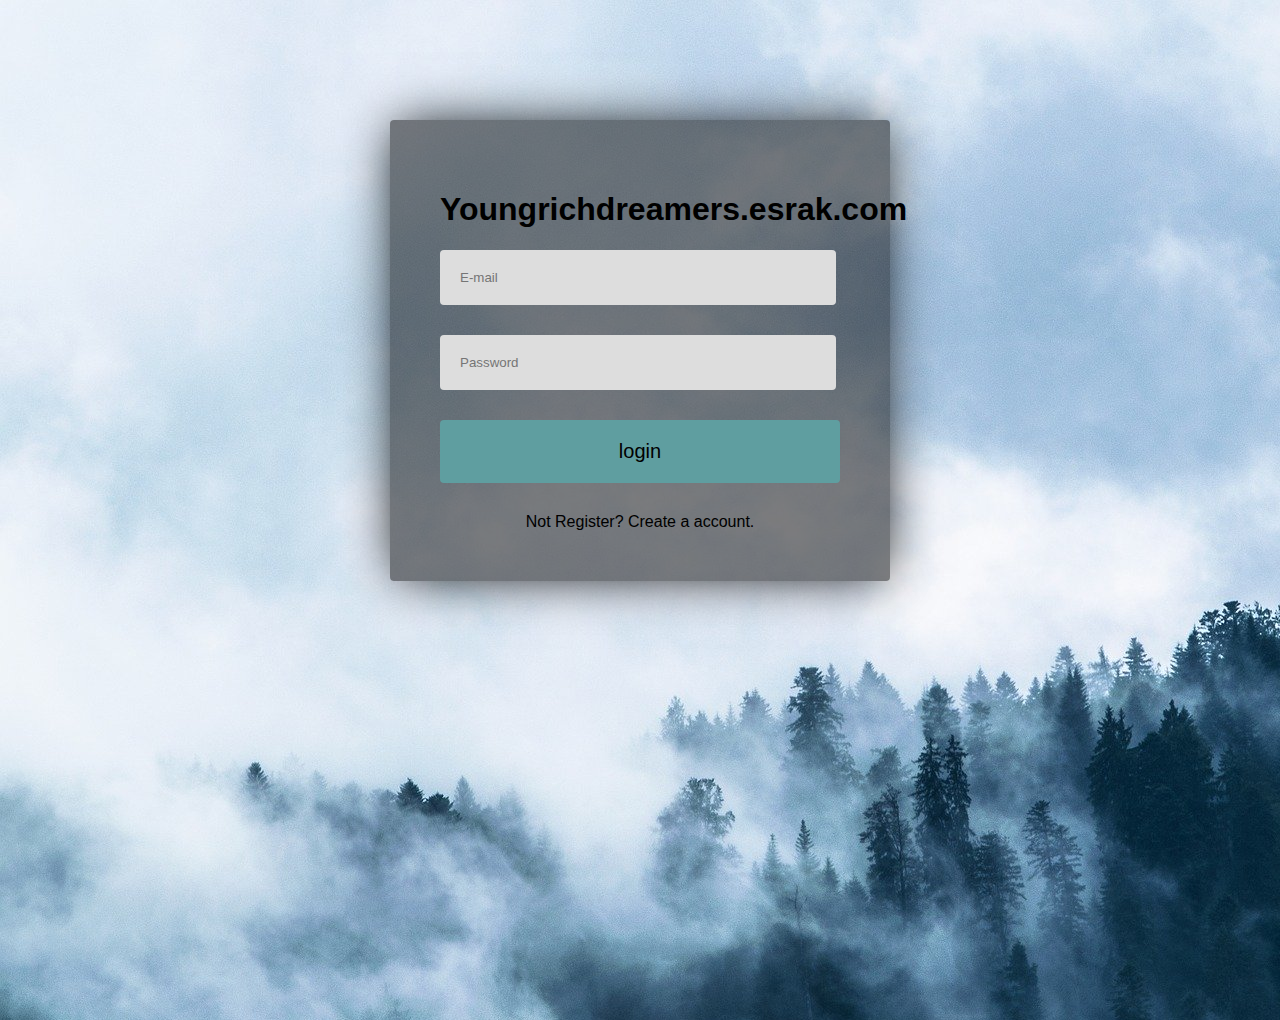
==== index.html @ 0c706409 "Update index.html" ====
<!DOCTYPE html>
<html lang="en">
<head>
    <meta charset="UTF-8">
    <meta name="viewport" content="width=device-width, initial-scale=1.0">
    <title>Login</title>
    <link href="index.css" type="text/css" rel="stylesheet"/>
</head>
<body>
    
    <div class="box">
        <div class="hedline">
            <h1>
                Youngrichdreamers.esrak.com
            </h1>
        </div>
        <input type="text" placeholder="E-mail"/>
         <input type="password" placeholder="Password"/>
         <input class="login" type="submit" value="login"/>
           <div class="rt4">
               <span >Not Register?</span> <a href ="https://ahamedesrak505.github.io/portfolio/">Create a account.</a>          
           </div>
    </div>
</body>
</html>
---- index.css ----
body{
    margin:0;
    padding:0;
    background:url(fog-1535201_1920.jpg);width: device-width;height: 900px;;
    
    
}
.box{
    width: 400px;
    background: rgba(0,0,0,0.5);
    padding: 50px;
    margin: auto;
    margin-top: 120px;
    border-radius: 4px;
    box-shadow: 0px 0px 50px -7px;
    
}
.box input{
    width: 89%;
    padding: 20px;
    border: none;
    display: block;
    background: #ddd;
    margin-bottom: 30px;
    border-radius: 4px;
}
.login{
    background:cadetblue!important;
    width: 100%!important;
    font-size: 20px;
}
.rt4{
    text-align: center;
    font-family: 'Lucida Sans', 'Lucida Sans Regular', 'Lucida Grande', 'Lucida Sans Unicode', Geneva, Verdana, sans-serif;
}
.rt4 a{
    text-decoration: none;
    font-family: 'Franklin Gothic Medium', 'Arial Narrow', Arial, sans-serif;
    color: black;
}
.hedline{
    text-align: center;
}
.hedline h1{
    font-family:'Franklin Gothic Medium', 'Arial Narrow', Arial, sans-serif;

}
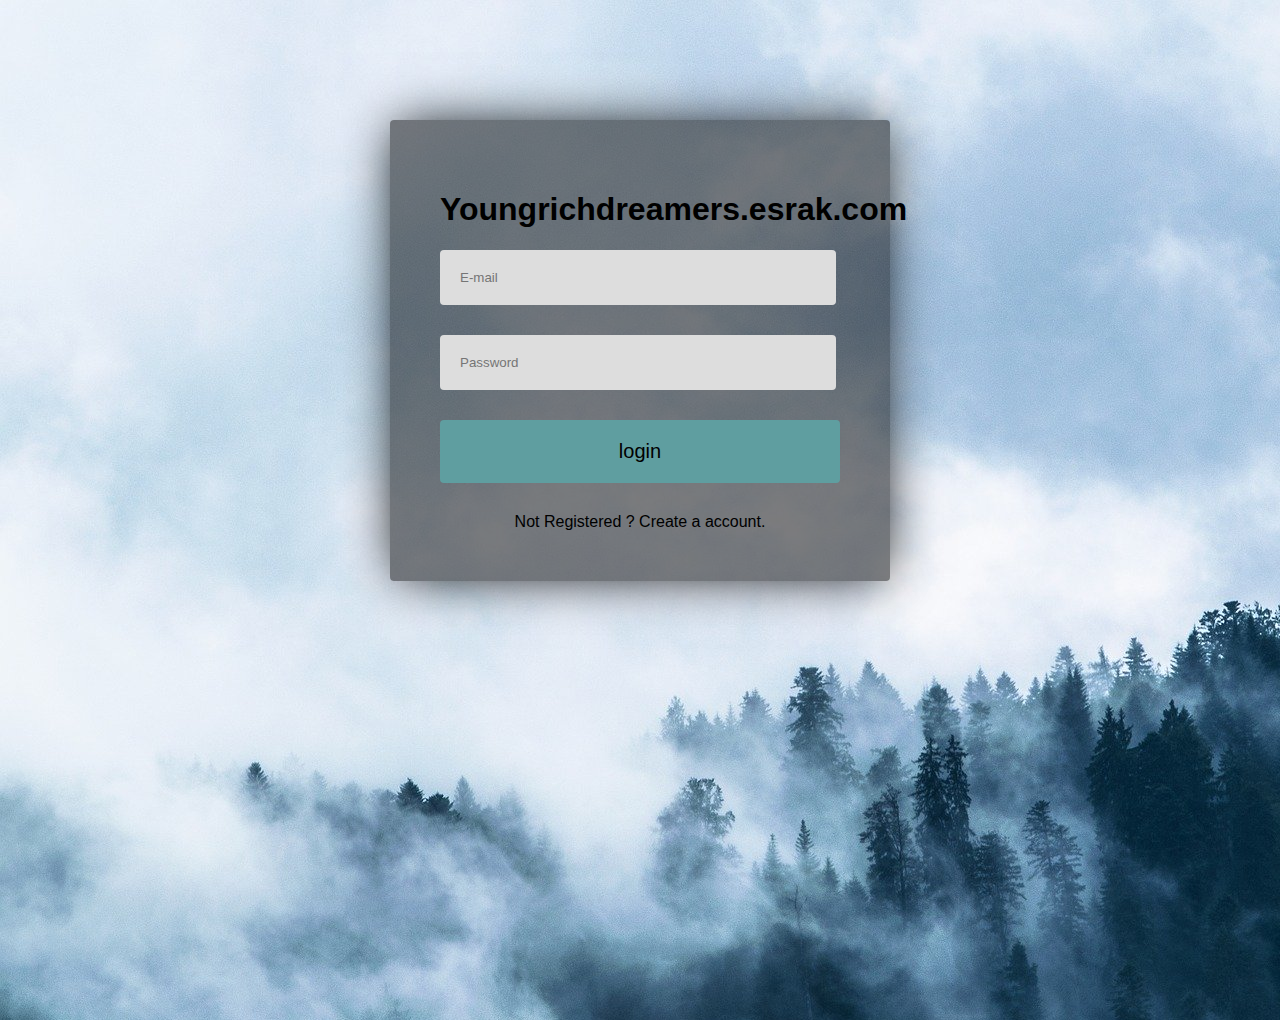
==== commit 6024c6c2: "Update index.html" ====
--- a/index.html
+++ b/index.html
@@ -18,7 +18,7 @@
          <input type="password" placeholder="Password"/>
          <input class="login" type="submit" value="login"/>
            <div class="rt4">
-               <span >Not Register?</span> <a href ="https://ahamedesrak505.github.io/portfolio/">Create a account.</a>          
+               <span >Not Registered ?</span> <a href ="https://ahamedesrak505.github.io/portfolio/">Create a account.</a>          
            </div>
     </div>
 </body>
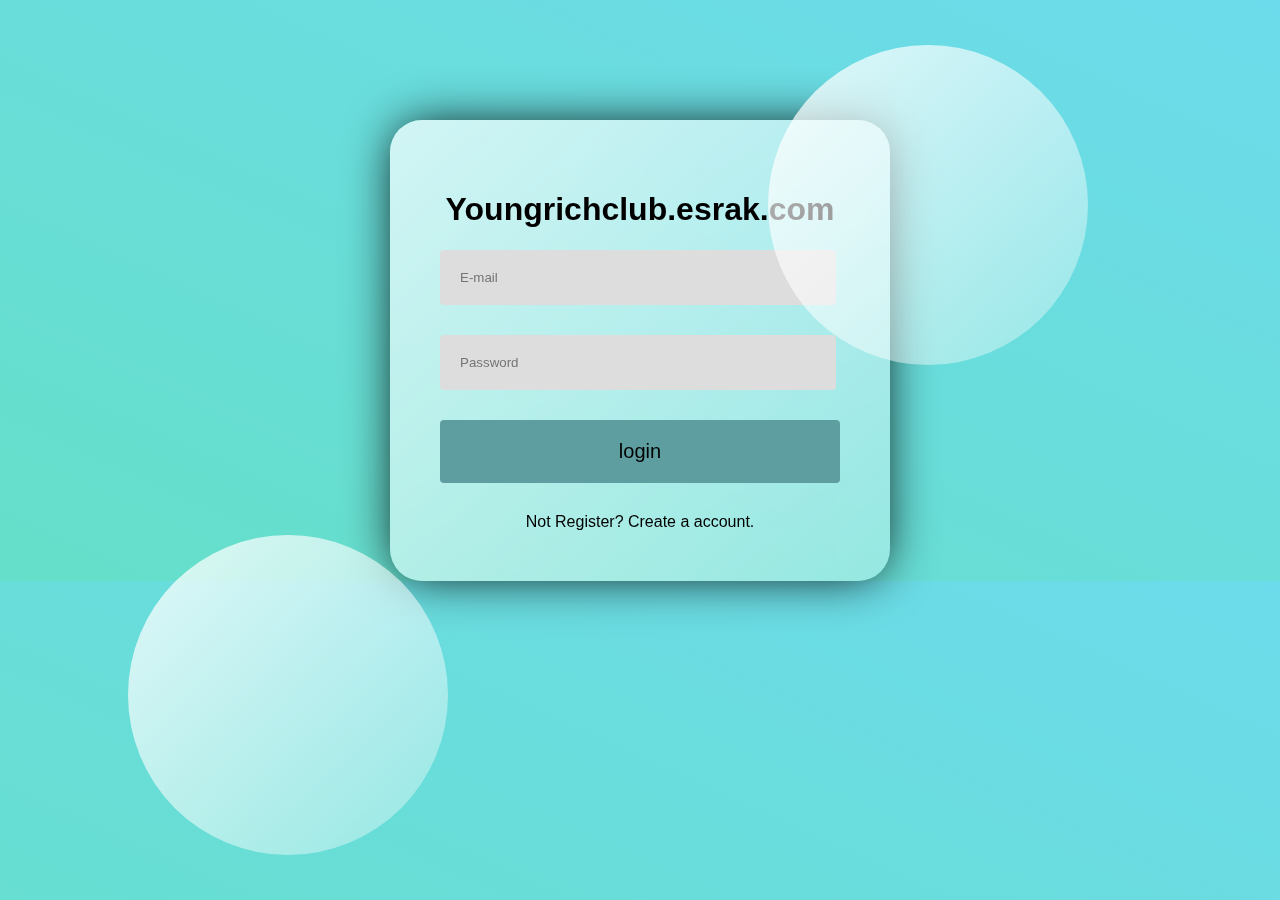
==== commit c70ac0e8: "Update index.html" ====
--- a/index.html
+++ b/index.html
@@ -1,4 +1,4 @@
-<!DOCTYPE html>
+ <!DOCTYPE html>
 <html lang="en">
 <head>
     <meta charset="UTF-8">
@@ -11,15 +11,17 @@
     <div class="box">
         <div class="hedline">
             <h1>
-                Youngrichdreamers.esrak.com
+                Youngrichclub.esrak.com
             </h1>
         </div>
         <input type="text" placeholder="E-mail"/>
          <input type="password" placeholder="Password"/>
          <input class="login" type="submit" value="login"/>
            <div class="rt4">
-               <span >Not Registered ?</span> <a href ="https://ahamedesrak505.github.io/portfolio/">Create a account.</a>          
+               <span >Not Register?</span> <a href ="F:\Web Development\New folder\Loginfrom\sorry.html">Create a account.</a>          
            </div>
     </div>
+    <div class="circle1"></div>
+    <div class="circle2"></div>
 </body>
 </html>
--- a/index.css
+++ b/index.css
@@ -1,18 +1,21 @@
 body{
     margin:0;
     padding:0;
-    background:url(fog-1535201_1920.jpg);width: device-width;height: 900px;;
-    
+    background:linear-gradient(to right top,#65dfc9,#6cdbeb);
     
 }
 .box{
     width: 400px;
-    background: rgba(0,0,0,0.5);
+    background: white;
+    background: linear-gradient(to right bottom,rgba(255, 255, 255, 0.7),rgba(255, 255, 255, 0.3));
+    backdrop-filter: blur(2rem);
     padding: 50px;
     margin: auto;
     margin-top: 120px;
-    border-radius: 4px;
+    border-radius: 2rem;
     box-shadow: 0px 0px 50px -7px;
+    
+    z-index:5;
     
 }
 .box input{
@@ -45,4 +48,20 @@
     font-family:'Franklin Gothic Medium', 'Arial Narrow', Arial, sans-serif;
 
 }
- + .circle1,.circle2{
+    background: white;
+    background:linear-gradient(to right bottom,rgba(255, 255, 255,0.8),rgba(255, 255, 255, 0.3));
+    height: 20rem;
+    width: 20rem;
+    position: absolute;
+    border-radius: 50%;
+}
+.circle1{
+    top: 5%;
+    right: 15%;
+}
+.circle2{
+    bottom: 5%;
+    left: 10%;
+    
+}
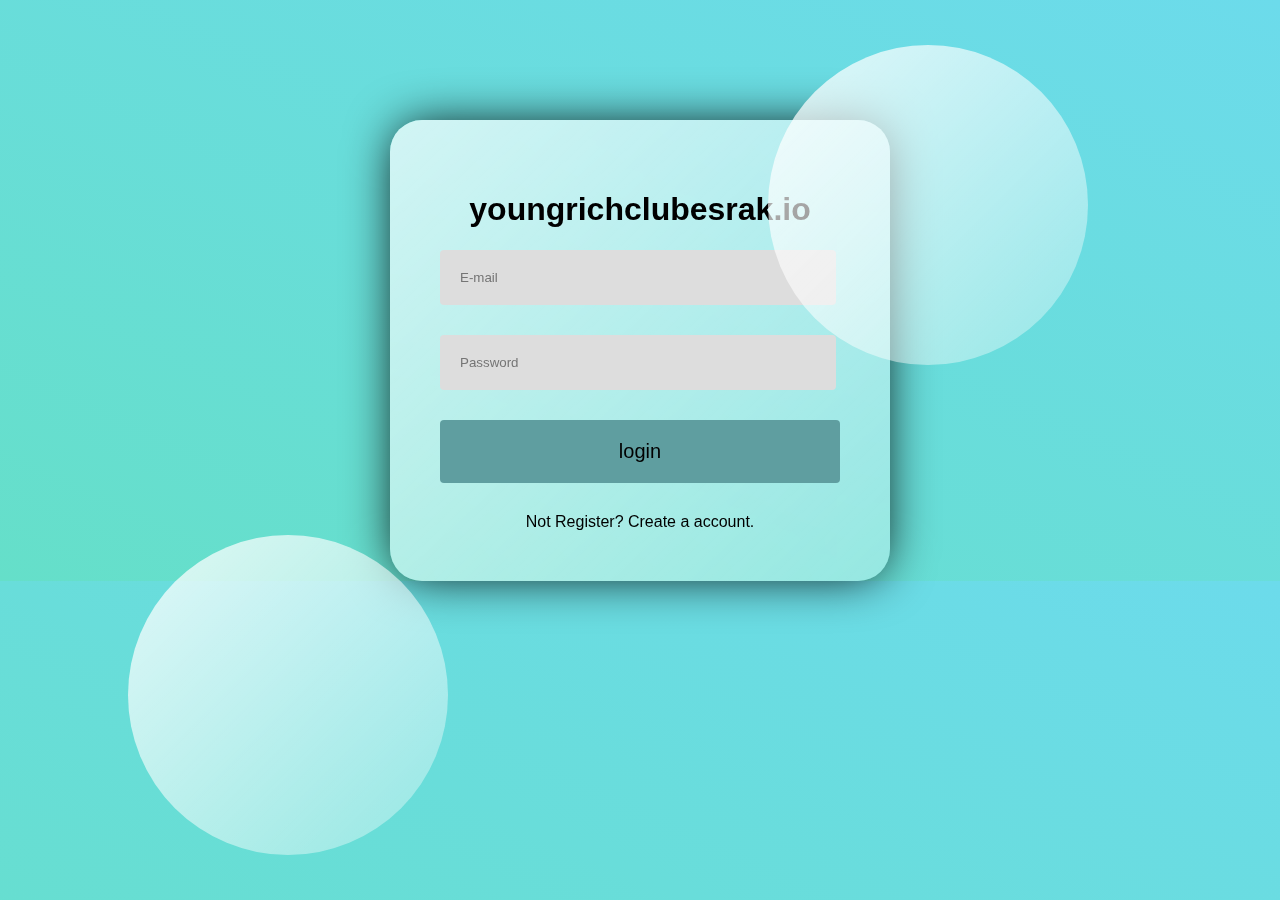
==== commit 4fd12dd9: "Update index.html" ====
--- a/index.html
+++ b/index.html
@@ -11,7 +11,7 @@
     <div class="box">
         <div class="hedline">
             <h1>
-                Youngrichclub.esrak.com
+                youngrichclubesrak.io
             </h1>
         </div>
         <input type="text" placeholder="E-mail"/>
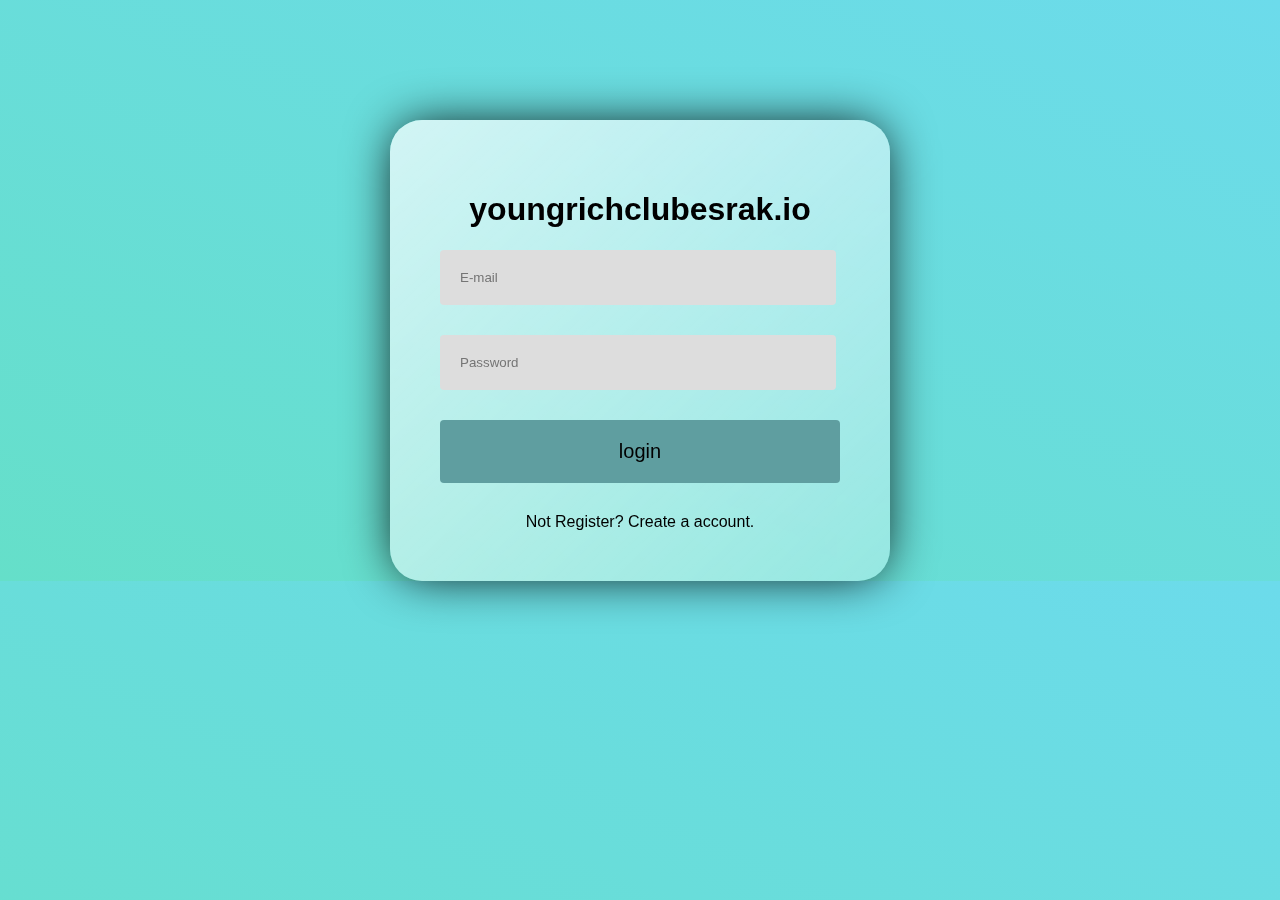
==== commit d9c6276b: "Update index.html" ====
--- a/index.html
+++ b/index.html
@@ -18,10 +18,9 @@
          <input type="password" placeholder="Password"/>
          <input class="login" type="submit" value="login"/>
            <div class="rt4">
-               <span >Not Register?</span> <a href ="F:\Web Development\New folder\Loginfrom\sorry.html">Create a account.</a>          
+               <span >Not Register?</span> <a href ="https://ahamedesrak505.github.io/portfolio/">Create a account.</a>          
            </div>
     </div>
-    <div class="circle1"></div>
-    <div class="circle2"></div>
+  
 </body>
 </html>
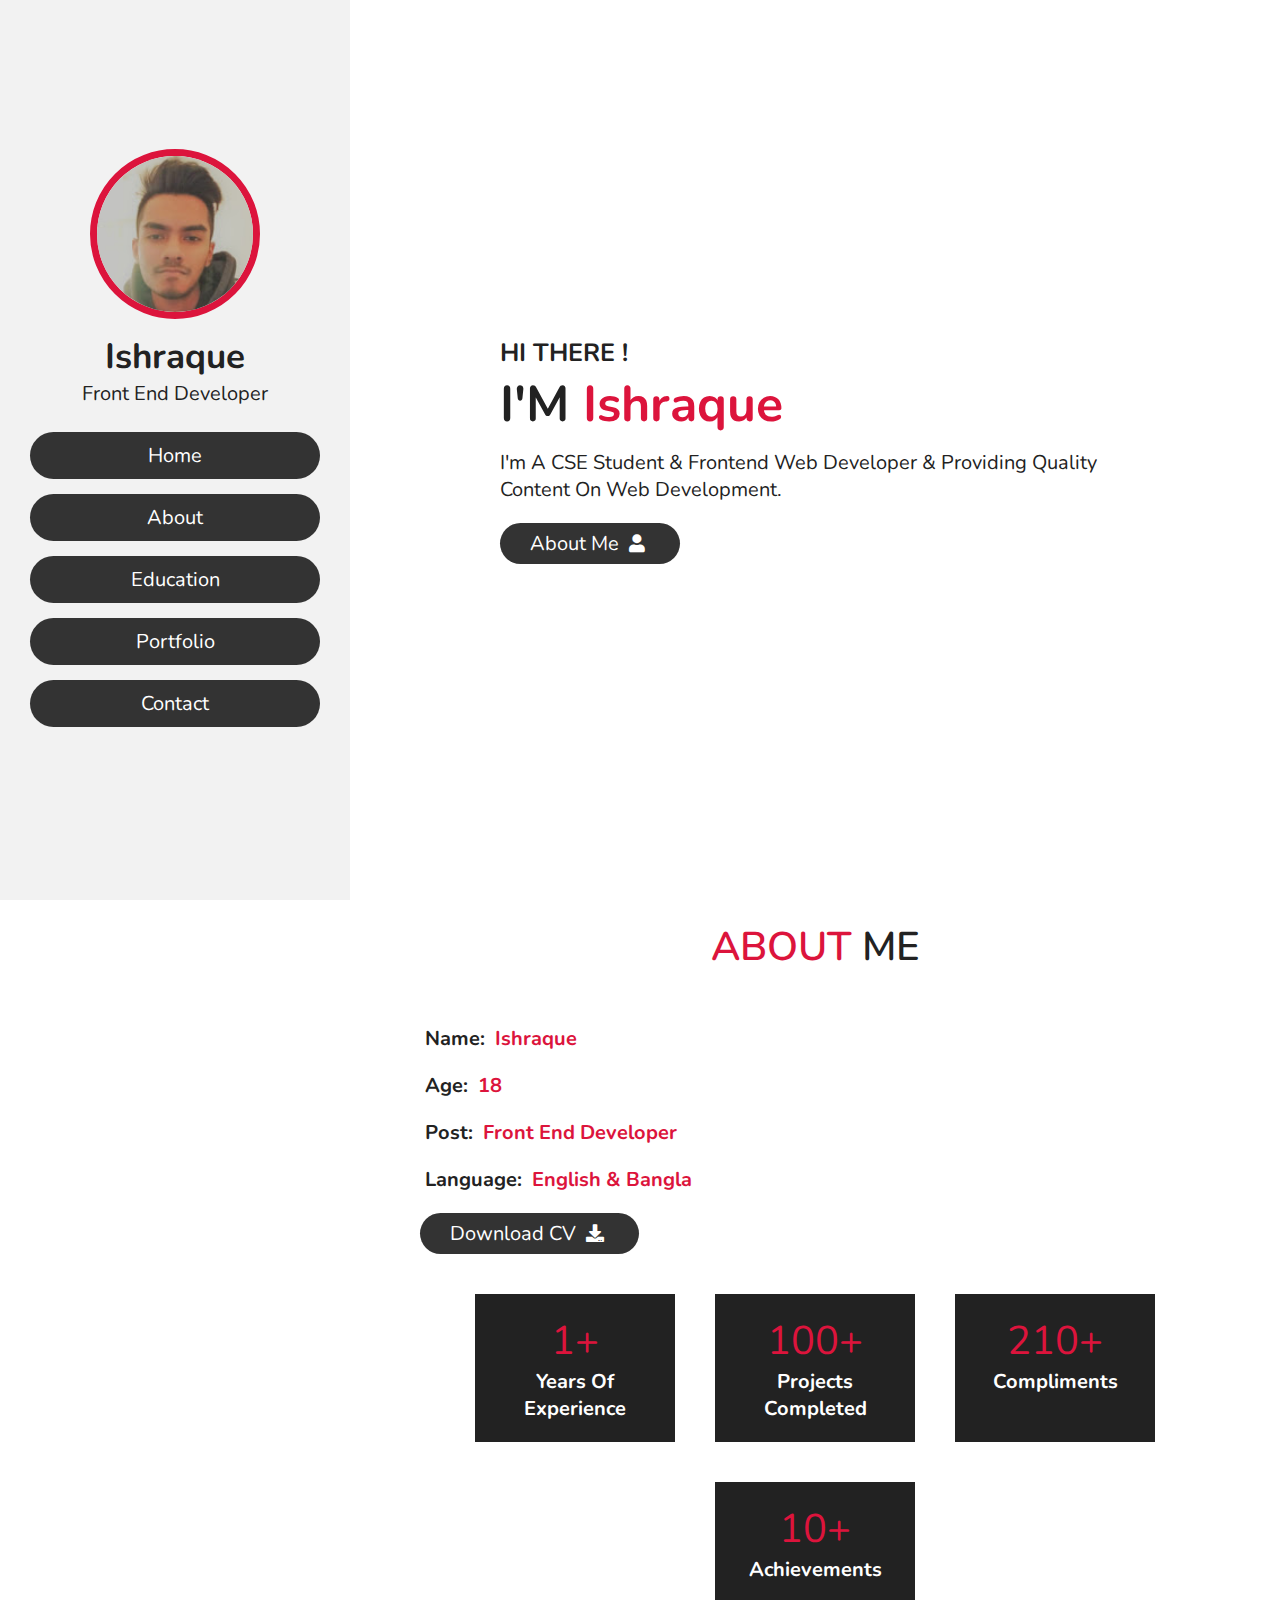
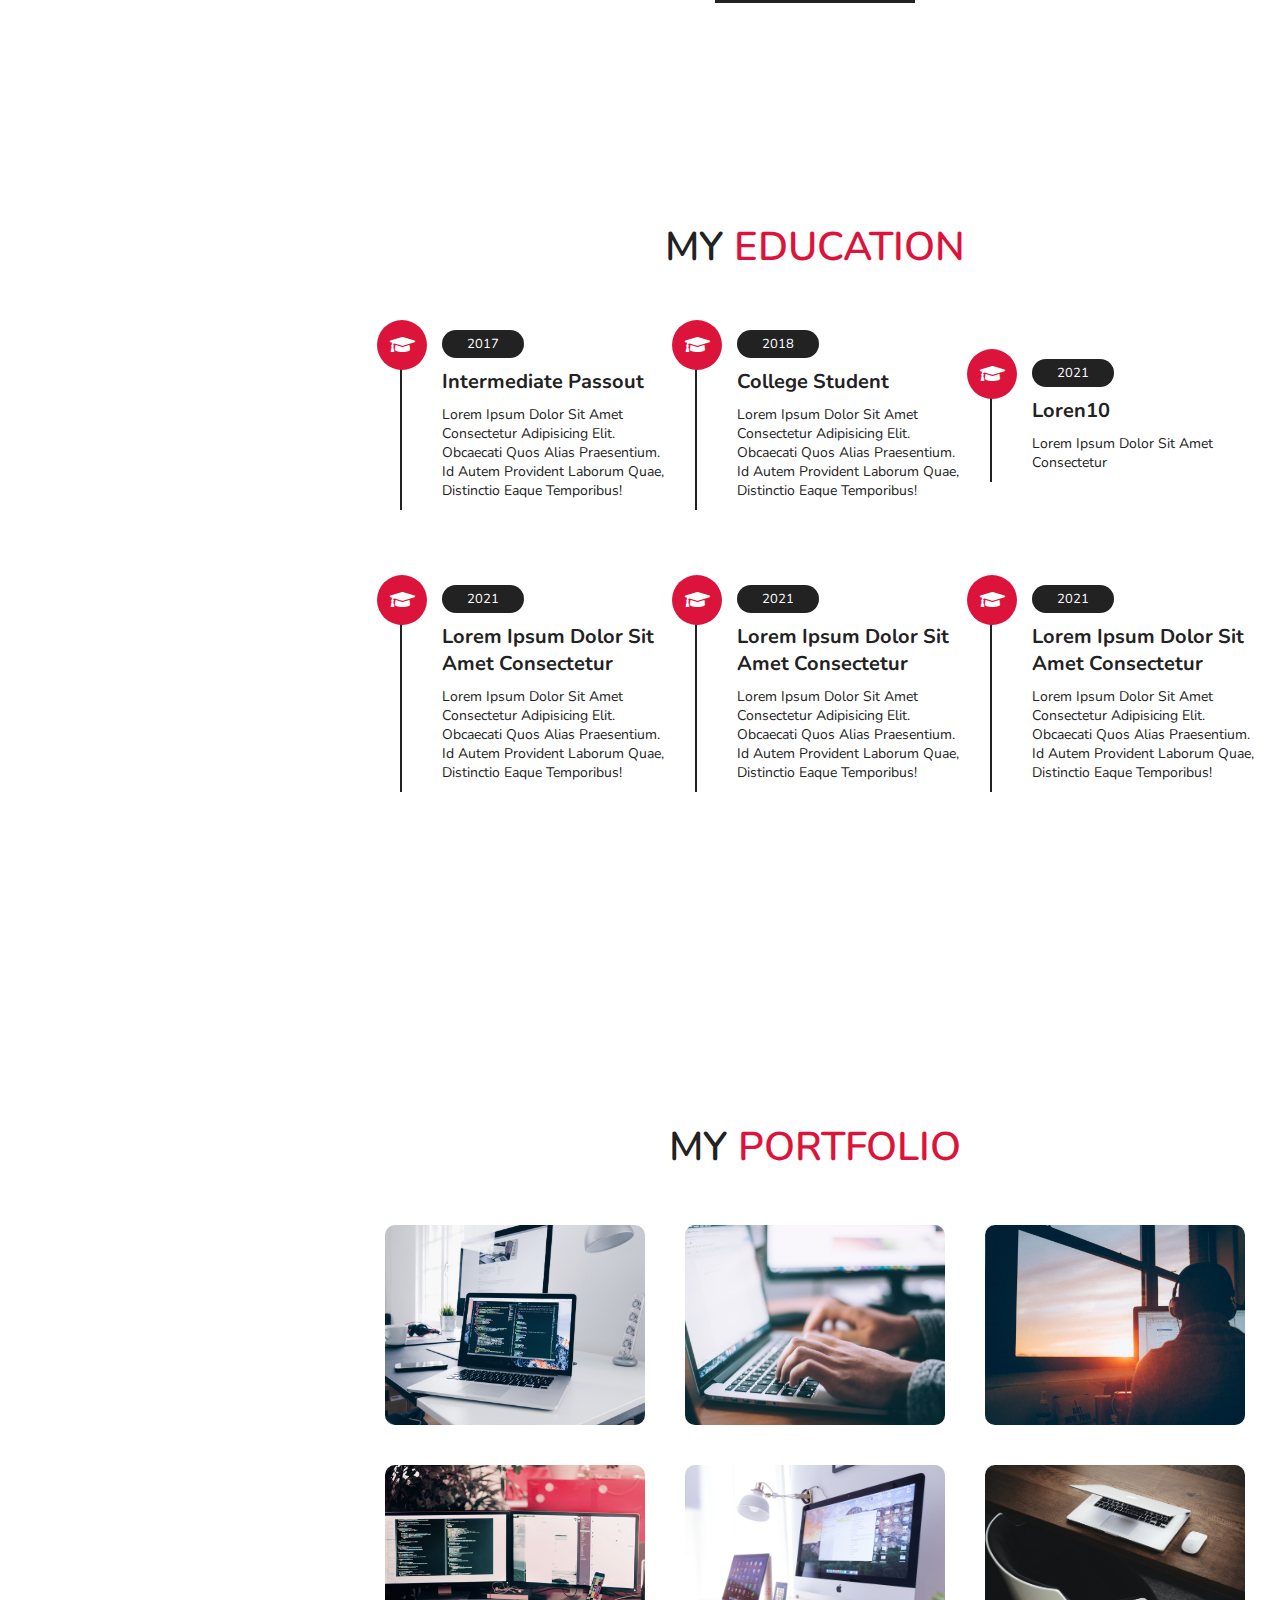
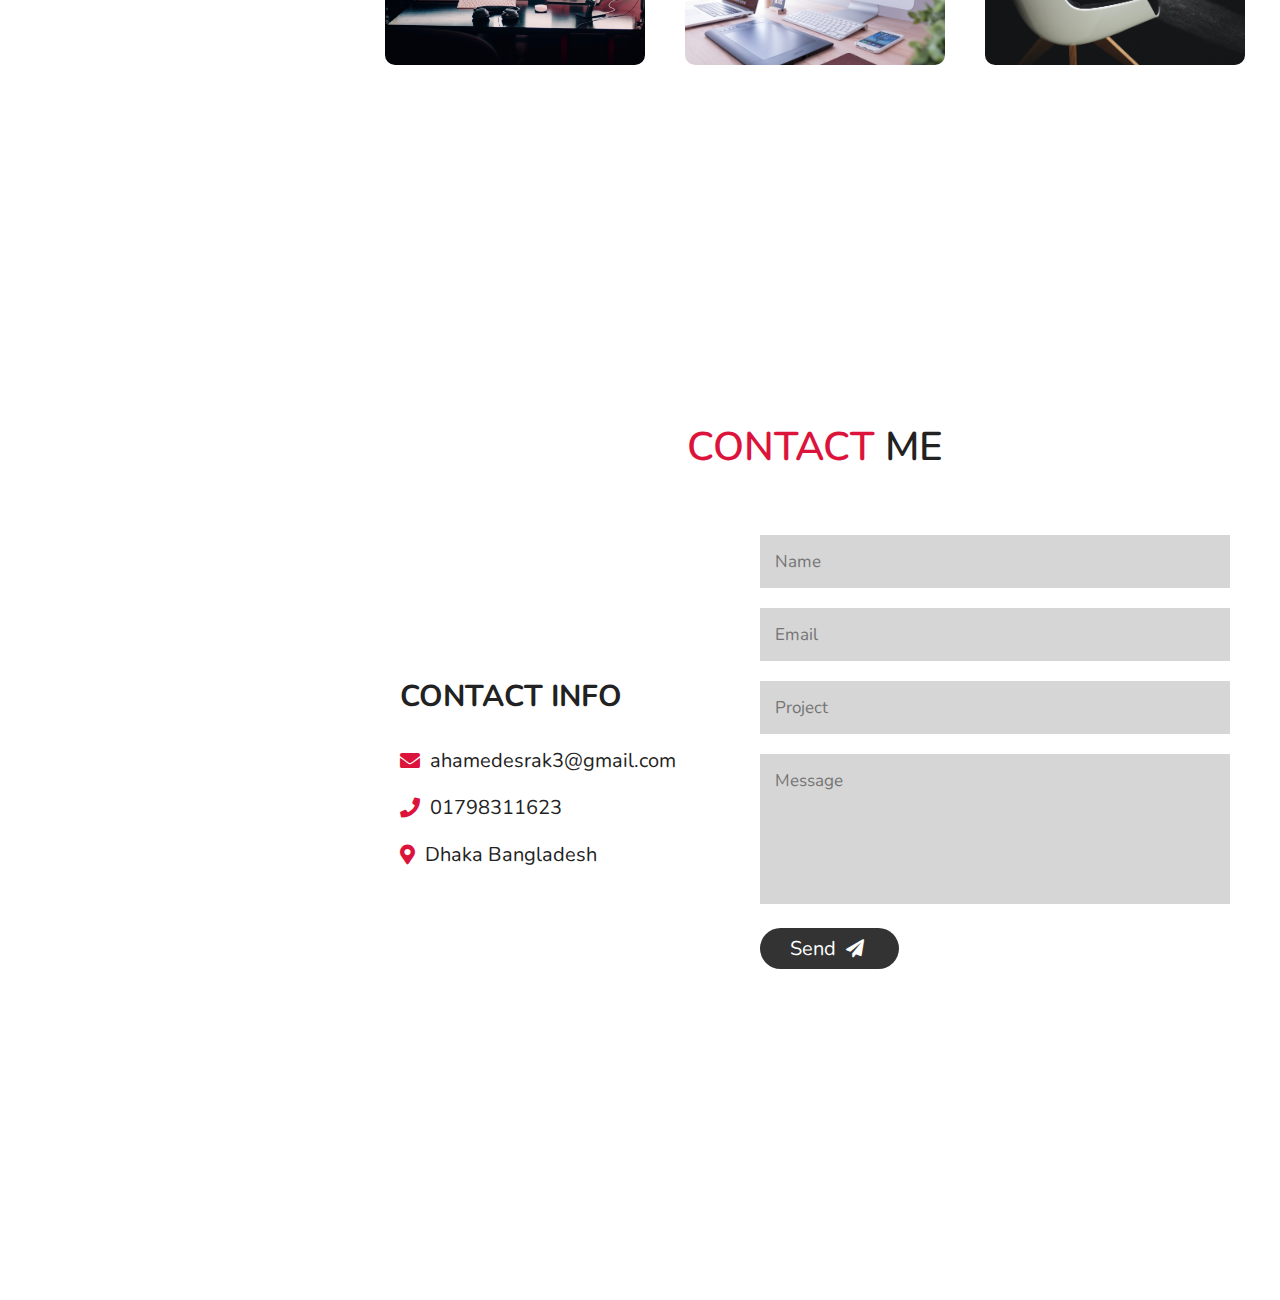
==== commit 4dc9167b: "Add files via upload" ====
--- a/index.html
+++ b/index.html
@@ -1,26 +1,227 @@
- <!DOCTYPE html>
+<!DOCTYPE html>
 <html lang="en">
 <head>
     <meta charset="UTF-8">
     <meta name="viewport" content="width=device-width, initial-scale=1.0">
-    <title>Login</title>
-    <link href="index.css" type="text/css" rel="stylesheet"/>
+    <title>  personal portfolio website  </title>
+
+    <!-- font awesome cdn link  -->
+    <link rel="stylesheet" href="https://cdnjs.cloudflare.com/ajax/libs/font-awesome/5.15.2/css/all.min.css">
+
+    <!-- custom css file link  -->
+    <link rel="stylesheet" href="style.css">
+
 </head>
 <body>
     
-    <div class="box">
-        <div class="hedline">
-            <h1>
-                youngrichclubesrak.io
-            </h1>
-        </div>
-        <input type="text" placeholder="E-mail"/>
-         <input type="password" placeholder="Password"/>
-         <input class="login" type="submit" value="login"/>
-           <div class="rt4">
-               <span >Not Register?</span> <a href ="https://ahamedesrak505.github.io/portfolio/">Create a account.</a>          
-           </div>
-    </div>
-  
+ <!-- Header Section Starts -->
+
+ <header>
+ <div class="user">
+     <img src="images/profile.jpg" alt="">
+     <h3 class="name">Ishraque</h3>
+     <p class="post">Front End Developer</p>
+ </div>
+
+ <nav class="navbar">
+     <ul>
+         <li><a href="#home">Home</a></li>
+         <li><a href="#about">About</a></li>
+         <li><a href="#education">Education</a></li>
+         <li><a href="#portfolio">Portfolio</a></li>
+         <li><a href="#contact">Contact</a></li>
+     </ul>
+ </nav>
+</header>
+
+<!-- Header Section Ends -->
+
+<div id="menu" class="fa fa-bars"></div>
+
+<!-- Home Section Starts -->
+
+<section class="home" id="home">
+
+    <h3>HI THERE !</h3>
+    <h1>I'M <span>Ishraque</span></h1>
+    <p>I'm a CSE Student & Frontend Web Developer & providing quality content on web development.</p>
+    <a href="#about"><button class="btn">About Me <i class="fas fa-user"></i></button></a>
+</section>
+
+<!-- Home Section Ends -->
+
+<!-- About Section Starts -->
+
+<section class="about" id="about">
+
+    <h1 class="heading"><span>About</span> Me</h1>
+
+    <div class="row">
+        <div class="info">
+            <h3><span>Name: </span>Ishraque</h3>
+            <h3><span>Age: </span>18</h3>
+            <h3><span>Post: </span>Front End Developer</h3>
+            <h3><span>Language: </span>English & Bangla</h3>
+            <a href="#">
+                <button class="btn">Download CV <i class="fas fa-download"></i></button>
+            </a>
+        </div>
+
+        <div class="counter">
+            <div class="box">
+                <span>1+</span>
+                <h3>Years of Experience</h3>
+            </div>
+            <div class="box">
+                <span>100+</span>
+                <h3>Projects Completed</h3>
+            </div>
+            <div class="box">
+                <span>210+</span>
+                <h3>Compliments</h3>
+            </div>
+            <div class="box">
+                <span>10+</span>
+                <h3>Achievements</h3>
+            </div>
+
+        </div>
+    </div>
+</section>
+
+<!-- About Section Ends -->
+
+<!-- Education Section Starts -->
+
+<section class="education" id="education">
+    <h1 class="heading">My <span>Education</span></h1>
+    <div class="box-container">
+
+    <div class="box">
+        <i class="fas fa-graduation-cap"></i>
+        <span>2017</span>
+        <h3>Intermediate Passout</h3>
+        <p>Lorem ipsum dolor sit amet consectetur adipisicing elit. Obcaecati quos alias praesentium. Id autem provident laborum quae, distinctio eaque temporibus!</p>
+    </div>
+   
+    <div class="box">
+        <i class="fas fa-graduation-cap"></i>
+        <span>2018</span>
+        <h3>College Student</h3>
+        <p>Lorem ipsum dolor sit amet consectetur adipisicing elit. Obcaecati quos alias praesentium. Id autem provident laborum quae, distinctio eaque temporibus!</p>
+    </div>
+
+    <div class="box">
+        <i class="fas fa-graduation-cap"></i>
+        <span>2021</span>
+        <h3>loren10
+
+        </h3>
+        <p>Lorem ipsum dolor sit amet consectetur </p>
+    </div>
+
+    <div class="box">
+        <i class="fas fa-graduation-cap"></i>
+        <span>2021</span>
+        <h3>Lorem ipsum dolor sit amet consectetur</h3>
+        <p>Lorem ipsum dolor sit amet consectetur adipisicing elit. Obcaecati quos alias praesentium. Id autem provident laborum quae, distinctio eaque temporibus!</p>
+    </div>
+
+    <div class="box">
+        <i class="fas fa-graduation-cap"></i>
+        <span>2021</span>
+        <h3>Lorem ipsum dolor sit amet consectetur</h3>
+        <p>Lorem ipsum dolor sit amet consectetur adipisicing elit. Obcaecati quos alias praesentium. Id autem provident laborum quae, distinctio eaque temporibus!</p>
+    </div>
+
+    <div class="box">
+        <i class="fas fa-graduation-cap"></i>
+        <span>2021</span>
+        <h3>Lorem ipsum dolor sit amet consectetur</h3>
+        <p>Lorem ipsum dolor sit amet consectetur adipisicing elit. Obcaecati quos alias praesentium. Id autem provident laborum quae, distinctio eaque temporibus!</p>
+    </div>
+
+</div>
+</section>
+
+<!-- Education Section Ends -->
+
+<!-- Portfolio Section Starts -->
+
+<section class="portfolio" id="portfolio">
+    <h1 class="heading">My <span>Portfolio</span></h1>
+
+    <div class="box-container">
+       
+        <div class="box">
+            <img src="images/1.jpg" alt="">
+        </div>
+
+        <div class="box">
+            <img src="images/2.jpg" alt="">
+        </div>
+
+        <div class="box">
+            <img src="images/3.jpg" alt="">
+        </div>
+
+        <div class="box">
+            <img src="images/4.jpg" alt="">
+        </div>
+
+        <div class="box">
+            <img src="images/5.jpg" alt="">
+        </div>
+
+        <div class="box">
+            <img src="images/6.jpg" alt="">
+        </div>
+    </div>
+</section>
+
+<!-- Portfolio Section Ends -->
+
+<!-- Contact Section Starts -->
+
+<section class="contact" id="contact">
+
+    <h1 class="heading"> <span>contact</span> me </h1>
+    
+    <div class="row">
+    
+        <div class="content">
+    
+            <h3 class="title">contact info</h3>
+    
+            <div class="info">
+                <h3> <i class="fas fa-envelope"></i> ahamedesrak3@gmail.com </h3>
+                <h3> <i class="fas fa-phone"></i> 01798311623 </h3>
+                <h3> <i class="fas fa-map-marker-alt"></i>Dhaka Bangladesh </h3>
+            </div>
+    
+        </div>
+    
+        <form action="">
+    
+            <input type="text" placeholder="name" class="box">
+            <input type="email" placeholder="email" class="box">
+            <input type="text" placeholder="project" class="box">
+            <textarea name="" id="" cols="30" rows="10" class="box message" placeholder="message"></textarea>
+            <button type="submit" class="btn"> send <i class="fas fa-paper-plane"></i> </button>
+    
+        </form>
+        
+    </div>
+    </section>
+    
+    <!-- Contact Section Ends -->
+
+
+<!-- jquery cdn link  -->
+<script src="https://cdnjs.cloudflare.com/ajax/libs/jquery/3.6.0/jquery.min.js"></script>
+
+<!-- custom js file link  -->
+<script src="script.js"></script>
+
 </body>
-</html>
+</html>--- a/style.css
+++ b/style.css
@@ -0,0 +1,397 @@
+@import url('https://fonts.googleapis.com/css2?family=Nunito:wght@200;300;400;600&display=swap');
+
+:root {
+    --color: crimson;
+}
+* {
+    font-family: 'Nunito', sans-serif;
+    margin: 0;
+    padding: 0;
+    box-sizing: border-box;
+    text-decoration: none;
+    outline: none;
+    border: none;
+    text-transform: capitalize;
+    transition: all .2s linear;
+}
+*::selection {
+    background: var(--color);
+    color: #333;
+}
+html {
+    font-size: 62.5%;
+    overflow-x: hidden;
+    scroll-behavior: smooth;
+}
+html::-webkit-scrollbar {
+    width: 1.4rem;
+}
+html::-webkit-scrollbar-track {
+    background: #222;
+}
+html::-webkit-scrollbar-thumb {
+    background: var(--color);
+}
+body {
+    background: #fff;
+    overflow-x: hidden;
+    padding-left: 35rem;
+}
+section {
+    min-height: 100vh;
+    padding: 1rem;
+}
+.btn {
+    padding: .7rem 3rem;
+    background: #333;
+    color: #fff;
+    cursor: pointer;
+    margin-top: 1rem;
+    font-size: 2rem;
+    border-radius: 5rem;
+}
+.btn i {
+    padding: 0 .5rem;
+    font-size: 1.8rem;
+}
+.btn:hover {
+    background: var(--color);
+}
+.heading {
+    text-align: center;
+    margin: 0 6rem;
+    text-transform: uppercase;
+    font-size: 4rem;
+    padding: 1rem;
+    border-bottom: .1rem solid #fff4;
+    color: #222;
+    font-weight: 600;
+}
+.heading span {
+    color: var(--color);
+    text-transform: uppercase;
+    font-weight: 600;
+}
+/* Header Section */
+
+header {
+    position: fixed;
+    top: 0;
+    left: 0;
+    z-index: 1000;
+    height: 100%;
+    width: 35rem;
+    background: #f2f2f2;
+    display: flex;
+    align-items: center;
+    justify-content: center;
+    flex-flow: column;
+    text-align: center;
+}
+header .user img {
+    height: 17rem;
+    width: 17rem;
+    border-radius: 50%;
+    object-fit: cover;
+    margin-bottom: 1rem;
+    border: .7rem solid var(--color);
+}
+header .user .name {
+    font-size: 3.5rem;
+    color: #222;
+}
+header .user .post {
+    font-size: 2rem;
+    color: #222;
+}
+header .navbar {
+    width: 100%;
+}
+header .navbar ul {
+    list-style: none;
+    padding: 1rem 3rem;
+}
+header .navbar ul li a {
+    display: block;
+    padding: 1rem;
+    margin: 1.5rem 0;
+    background: #333;
+    color: #fff;
+    font-size: 2rem;
+    border-radius: 5rem;
+}
+header .navbar ul li a:hover {
+    background: var(--color);
+}
+#menu {
+    position: fixed;
+    top: 2rem;
+    right: 2rem;
+    background: #333;
+    color: #fff;
+    cursor: pointer;
+    font-size: 2.5rem;
+    padding: 1rem 1.5rem;
+    z-index: 1000;
+    display: none;
+}
+
+/* Home Section Starts */
+
+.home {
+    display: flex;
+    justify-content: center;
+    flex-flow: column;
+    padding: 0 15rem;
+}
+.home h3 {
+    font-size: 2.5rem;
+    color: #222;
+}
+.home h1 {
+    font-size: 5rem;
+    color: #222;
+}
+.home h1 span {
+    color: var(--color);
+}
+.home p {
+    font-size: 2rem;
+    color: #222;
+    padding: 1rem 0;
+}
+
+/* Home Section Ends */
+
+/* About Section Starts */
+
+.about .row {
+    display: flex;
+    align-items: center;
+    justify-content: center;
+    flex-wrap: wrap;
+    padding: 1rem 0;
+}
+.about .row .info {
+    flex: 1 1 48rem;
+    padding: 2rem 1rem;
+    padding-left: 6rem;
+}
+.about .row .info h3 {
+    font-size: 2rem;
+    color: var(--color);
+    font-weight: bold;
+    padding: 1rem 0;
+}
+.about .row .info h3 span {
+    color: #222;
+    padding: 0 .5rem;
+}
+.about .row .counter {
+    flex: 1 1 48rem;
+    display: flex;
+    justify-content: center;
+    flex-wrap: wrap;
+}
+.about .row .counter .box {
+    width: 20rem;
+    background: #222;
+    text-align: center;
+    padding: 2rem;
+    margin: 2rem;
+}
+.about .row .counter .box span {
+    font-size: 4rem;
+    color: var(--color);
+}
+.about .row .counter .box h3 {
+    font-size: 2rem;
+    color: #fff;
+}
+
+/* About Section Starts */
+
+/* Education Section Starts */
+
+.education .box-container {
+    display: flex;
+    align-items: center;
+    justify-content: space-between;
+    flex-wrap: wrap;
+    padding: 1rem 0;
+    padding-left: 3rem;
+}
+.education .box-container .box {
+    width: 27rem;
+    margin: 4rem 1rem;
+    padding-left: 4rem;
+    border-left: .2rem solid #222;
+    position: relative;
+}
+.education .box-container .box span {
+    font-size: 1.3rem;
+    background: #222;
+    color: #fff;
+    border-radius: 5rem;
+    padding: .5rem 2.5rem;
+}
+.education .box-container .box h3 {
+    font-size: 2rem;
+    color: #222;
+    padding-top: 1.5rem;
+}
+.education .box-container .box p {
+    font-size: 1.4rem;
+    color: #222;
+    padding: 1rem 0;
+}
+.education .box-container .box i {
+    position: absolute;
+    top: -1.5rem;
+    left: -2.5rem;
+    height: 5rem;
+    width: 5rem;
+    border-radius: 50%;
+    line-height: 5rem;
+    color: #fff;
+    text-align: center;
+    font-size: 2rem;
+    background: var(--color);
+}
+
+/* Education Section Ends */
+
+/* Portfolio Section Starts */
+
+.portfolio .box-container {
+    display: flex;
+    align-items: center;
+    justify-content: center;
+    flex-wrap: wrap;
+    padding: 2rem 0;
+}
+.portfolio .box-container .box {
+    height: 20rem;
+    width: 26rem;
+    border-radius: 1rem;
+    margin: 2rem;
+    overflow: hidden;
+    cursor: pointer;
+}
+.portfolio .box-container .box img {
+    height: 100%;
+    width: 100%;
+    object-fit: cover;
+}
+.portfolio .box-container .box:hover img {
+    transform: scale(1.2);
+}
+
+/* Portfolio Section Ends */
+
+/* Contact Section Starts */
+
+.contact .row {
+    display: flex;
+    align-items: center;
+    justify-content: center;
+    flex-wrap: wrap;
+}
+.contact .row .content {
+    flex: 1 1 30rem;
+    padding: 4rem;
+    padding-bottom: 0;
+}
+.contact .row form {
+    flex: 1 1 45rem;
+    padding: 2rem;
+    margin: 2rem;
+    margin-bottom: 4rem;
+}
+.contact .row form .box {
+    padding: 1.5rem;
+    margin: 1rem 0;
+    background: #3333;
+    color: #222;
+    text-transform: none;
+    font-size: 1.7rem;
+    width: 100%;
+}
+.contact .row form .box::placeholder {
+    text-transform: capitalize;
+}
+.contact .row form .message {
+    height: 15rem;
+    resize: none;
+}
+.contact .row .content .title {
+    text-transform: uppercase;
+    color: #222;
+    font-size: 3rem;
+    padding-bottom: 2rem;
+}
+.contact .row .content .info h3 {
+    display: flex;
+    align-items: center;
+    font-size: 2rem;
+    text-transform: none;
+    color: #222;
+    padding: 1rem 0;
+    font-weight: normal;
+}
+.contact .row .content .info h3 i {
+    padding-right: 1rem;
+    color: var(--color);
+}
+
+/* Contact Section Ends */
+
+/* Media Queries */
+
+ @media (max-width:1200px) {
+     html {
+         font-size: 55%;
+     }
+     .home {
+         padding: 1rem 4rem;
+     }
+ }
+ @media (max-width:991px) {
+     header {
+         left: -120%;
+     }
+     #menu {
+         display: block;
+     }
+     header.toggle {
+         left: 0%;
+     }
+     body {
+         padding: 0;
+     }
+ }
+ @media (max-width:768px) {
+     html {
+         font-size: 50%;
+     }
+ }
+@media (max-width:400px) {
+    header {
+        width: 100vw;
+    }
+    .heading {
+        margin: 0 3rem;
+    }
+    .about .row .counter .box {
+        width: 100%;
+    }
+    .education .box-container .box {
+        width: 100%;
+    }
+    .portfolio .box-container .box {
+        width: 100%;
+    }
+    .contact .row form {
+        margin: 3rem 0;
+    }
+}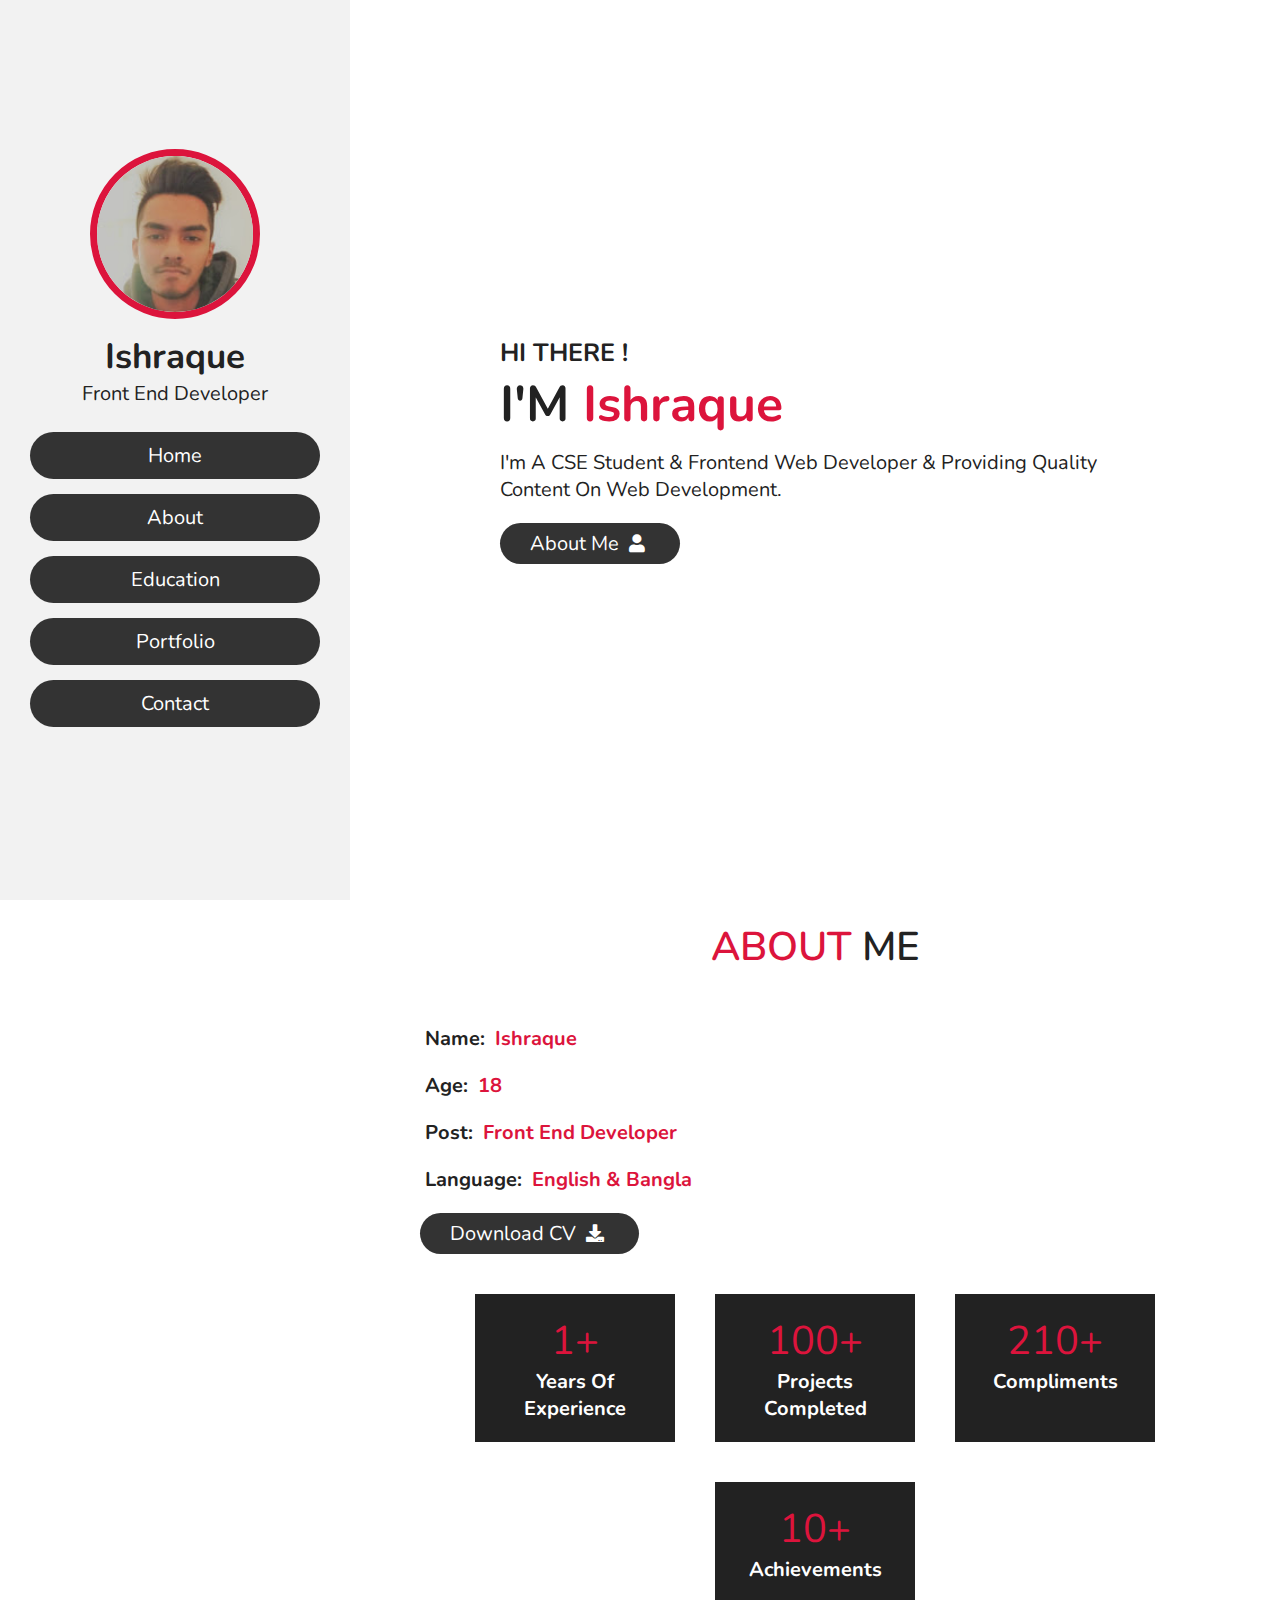
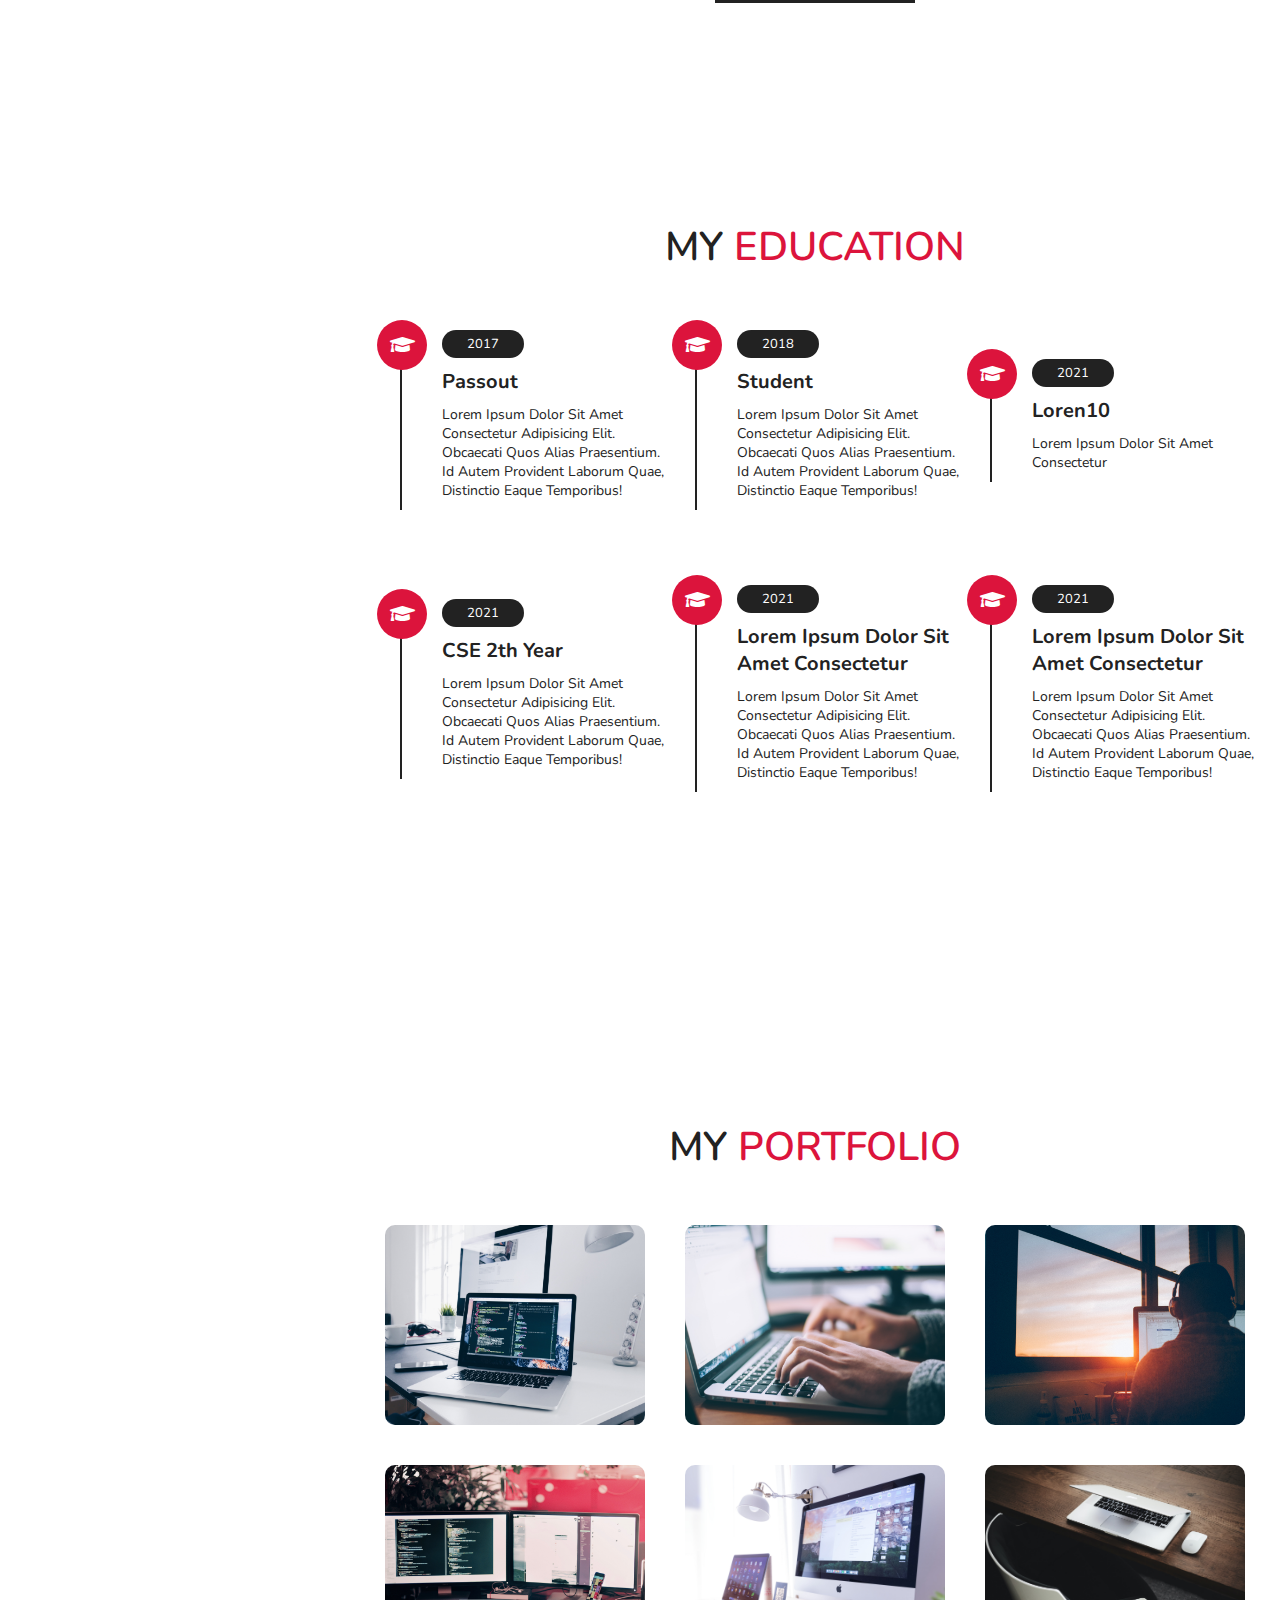
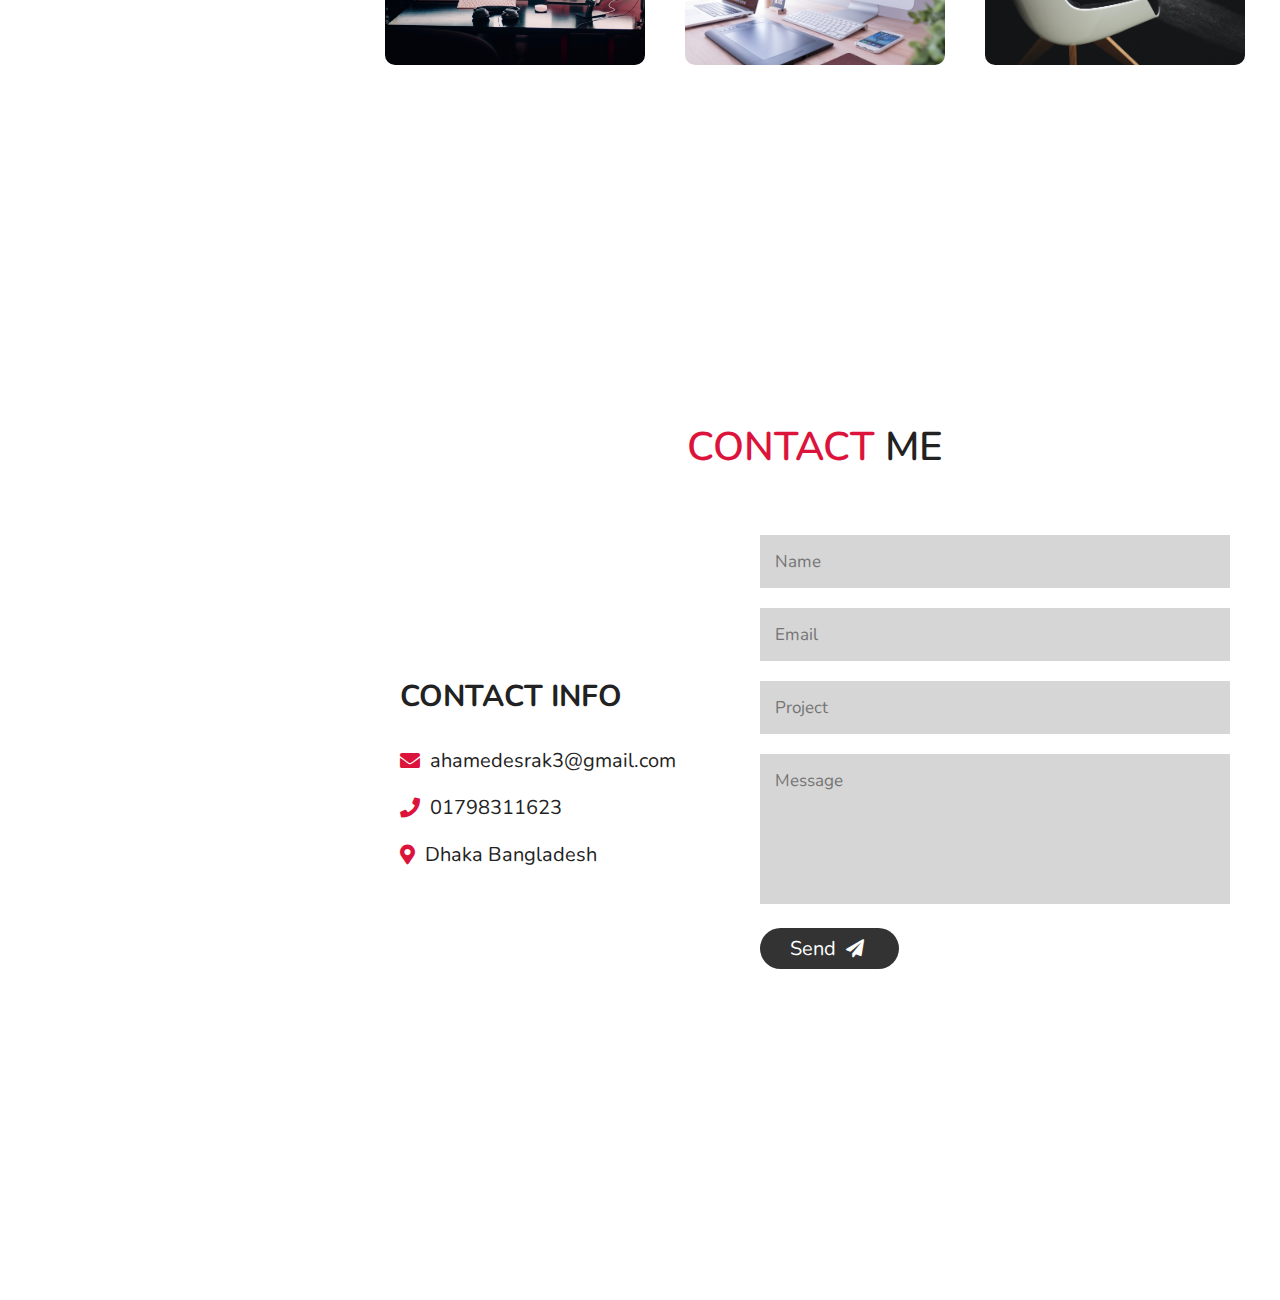
==== commit bacb6305: "Update index.html" ====
--- a/index.html
+++ b/index.html
@@ -100,14 +100,14 @@
     <div class="box">
         <i class="fas fa-graduation-cap"></i>
         <span>2017</span>
-        <h3>Intermediate Passout</h3>
+        <h3> Passout</h3>
         <p>Lorem ipsum dolor sit amet consectetur adipisicing elit. Obcaecati quos alias praesentium. Id autem provident laborum quae, distinctio eaque temporibus!</p>
     </div>
    
     <div class="box">
         <i class="fas fa-graduation-cap"></i>
         <span>2018</span>
-        <h3>College Student</h3>
+        <h3> Student</h3>
         <p>Lorem ipsum dolor sit amet consectetur adipisicing elit. Obcaecati quos alias praesentium. Id autem provident laborum quae, distinctio eaque temporibus!</p>
     </div>
 
@@ -123,7 +123,7 @@
     <div class="box">
         <i class="fas fa-graduation-cap"></i>
         <span>2021</span>
-        <h3>Lorem ipsum dolor sit amet consectetur</h3>
+        <h3>CSE 2th year</h3>
         <p>Lorem ipsum dolor sit amet consectetur adipisicing elit. Obcaecati quos alias praesentium. Id autem provident laborum quae, distinctio eaque temporibus!</p>
     </div>
 
@@ -224,4 +224,4 @@
 <script src="script.js"></script>
 
 </body>
-</html>+</html>
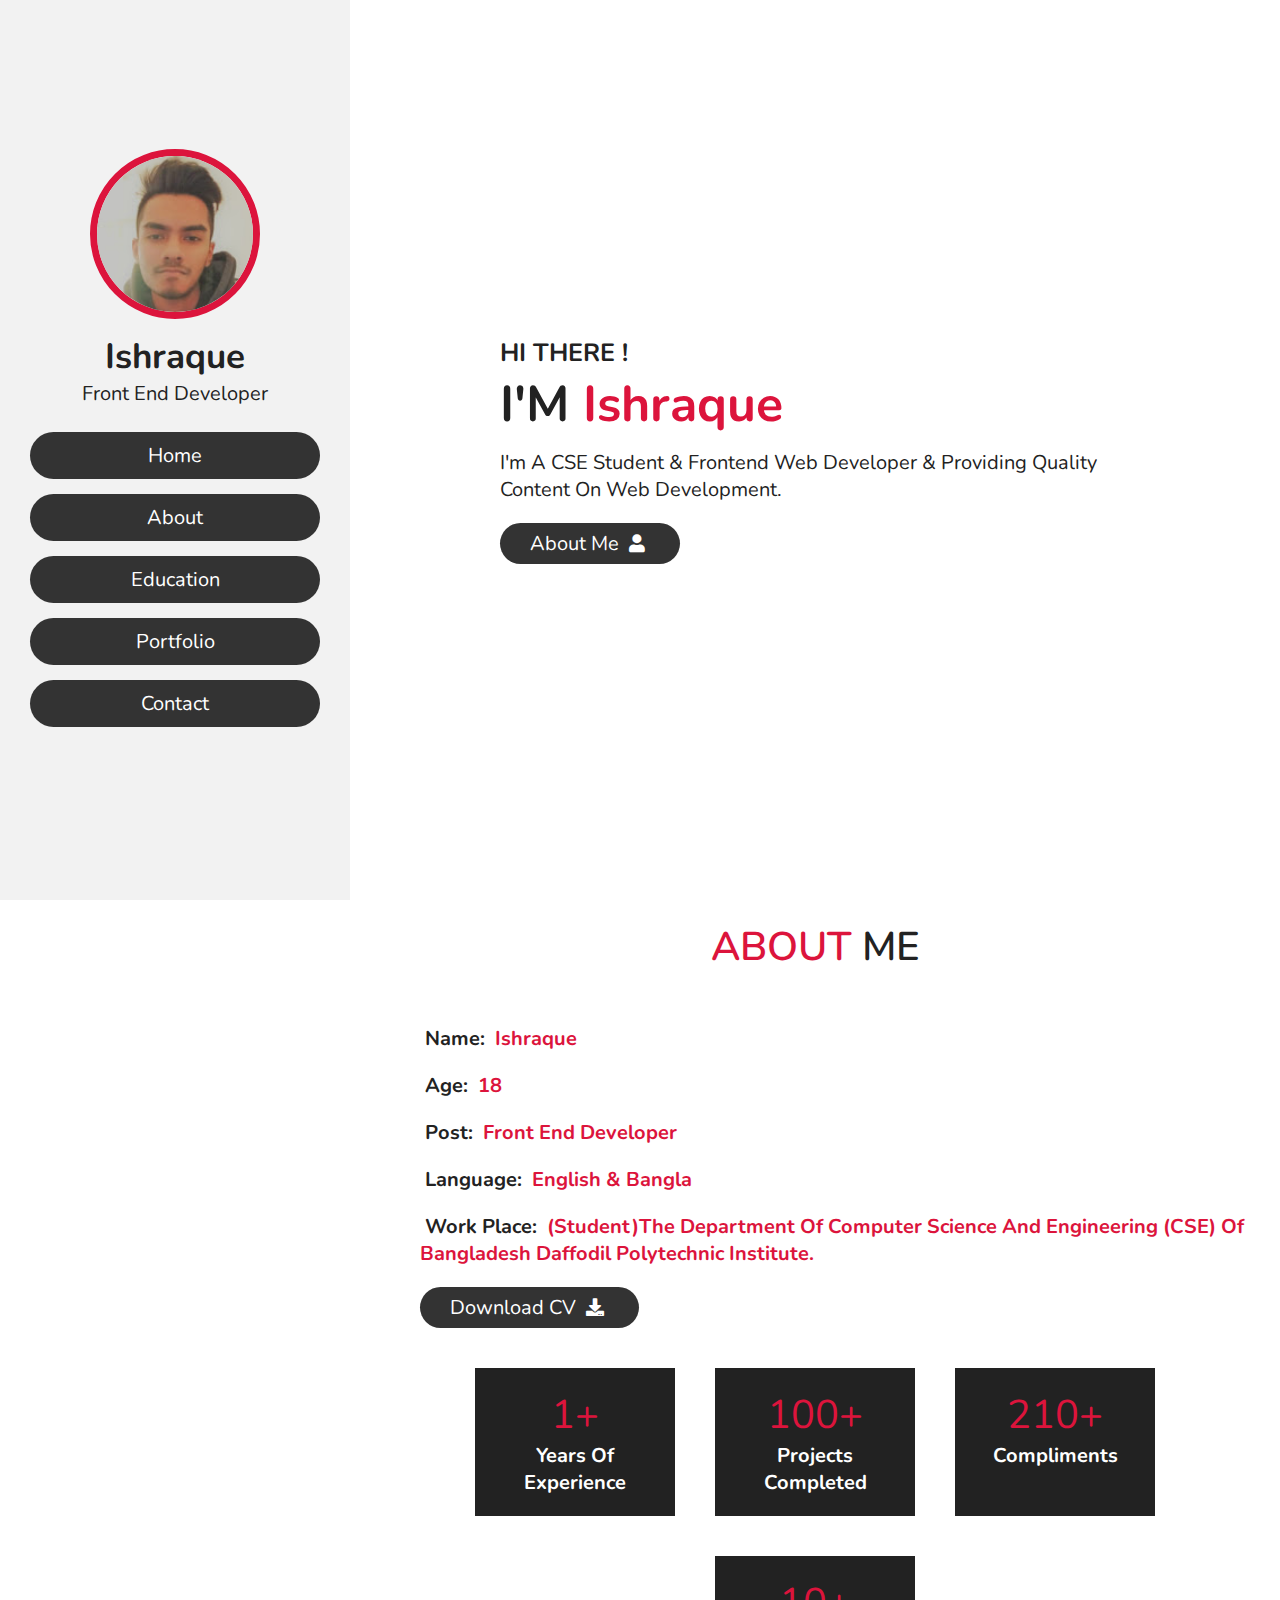
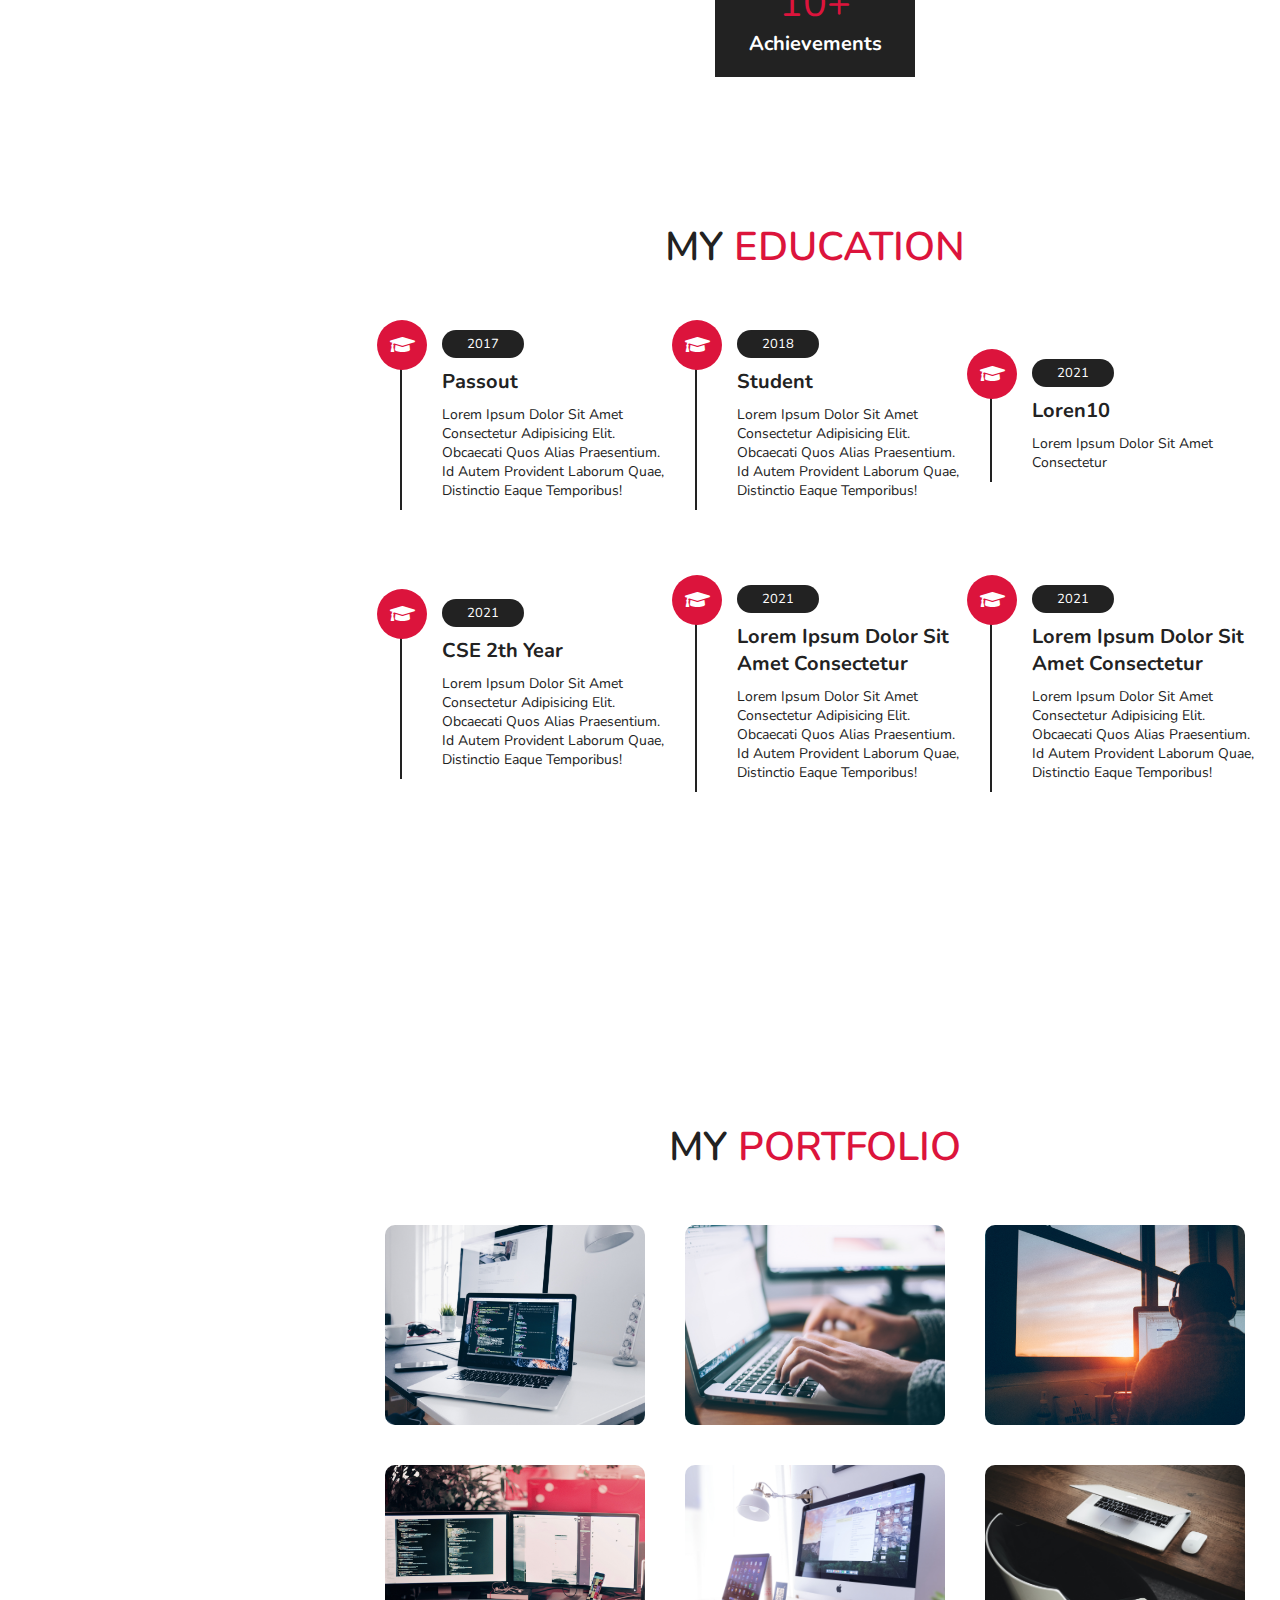
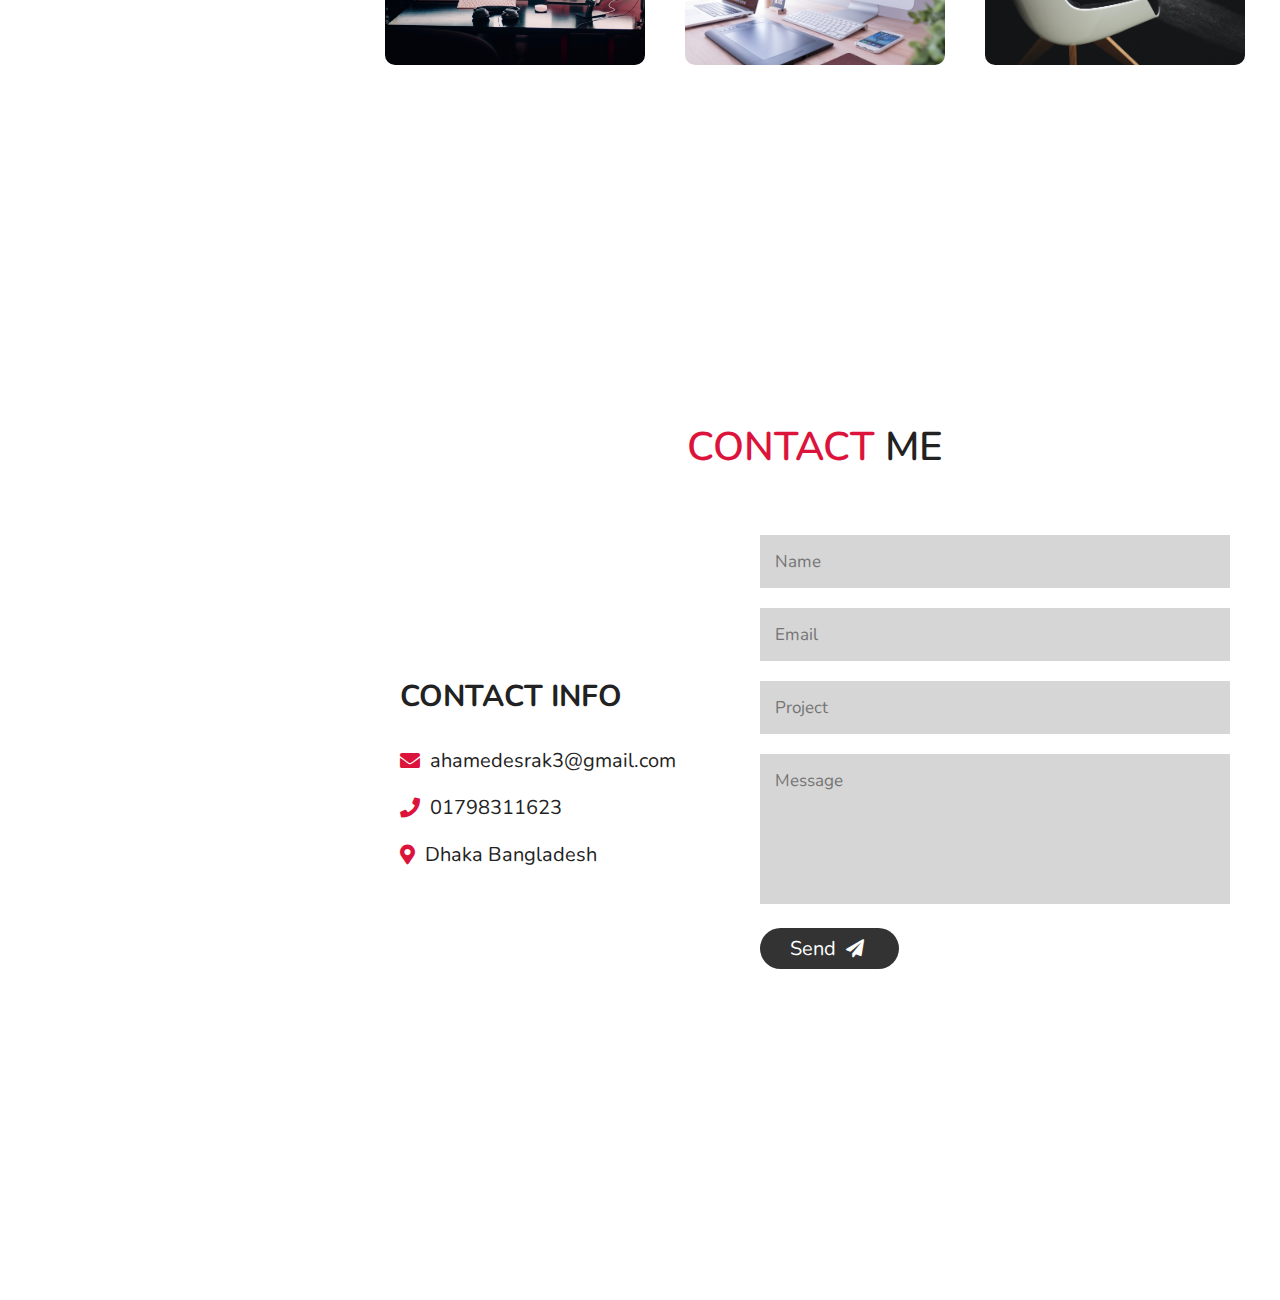
==== commit ca2f9987: "Update index.html" ====
--- a/index.html
+++ b/index.html
@@ -62,6 +62,7 @@
             <h3><span>Age: </span>18</h3>
             <h3><span>Post: </span>Front End Developer</h3>
             <h3><span>Language: </span>English & Bangla</h3>
+            <h3><span>Work place: </span>(Student)The Department of Computer Science and Engineering (CSE) of Bangladesh Daffodil polytechnic institute.</h3>
             <a href="#">
                 <button class="btn">Download CV <i class="fas fa-download"></i></button>
             </a>
